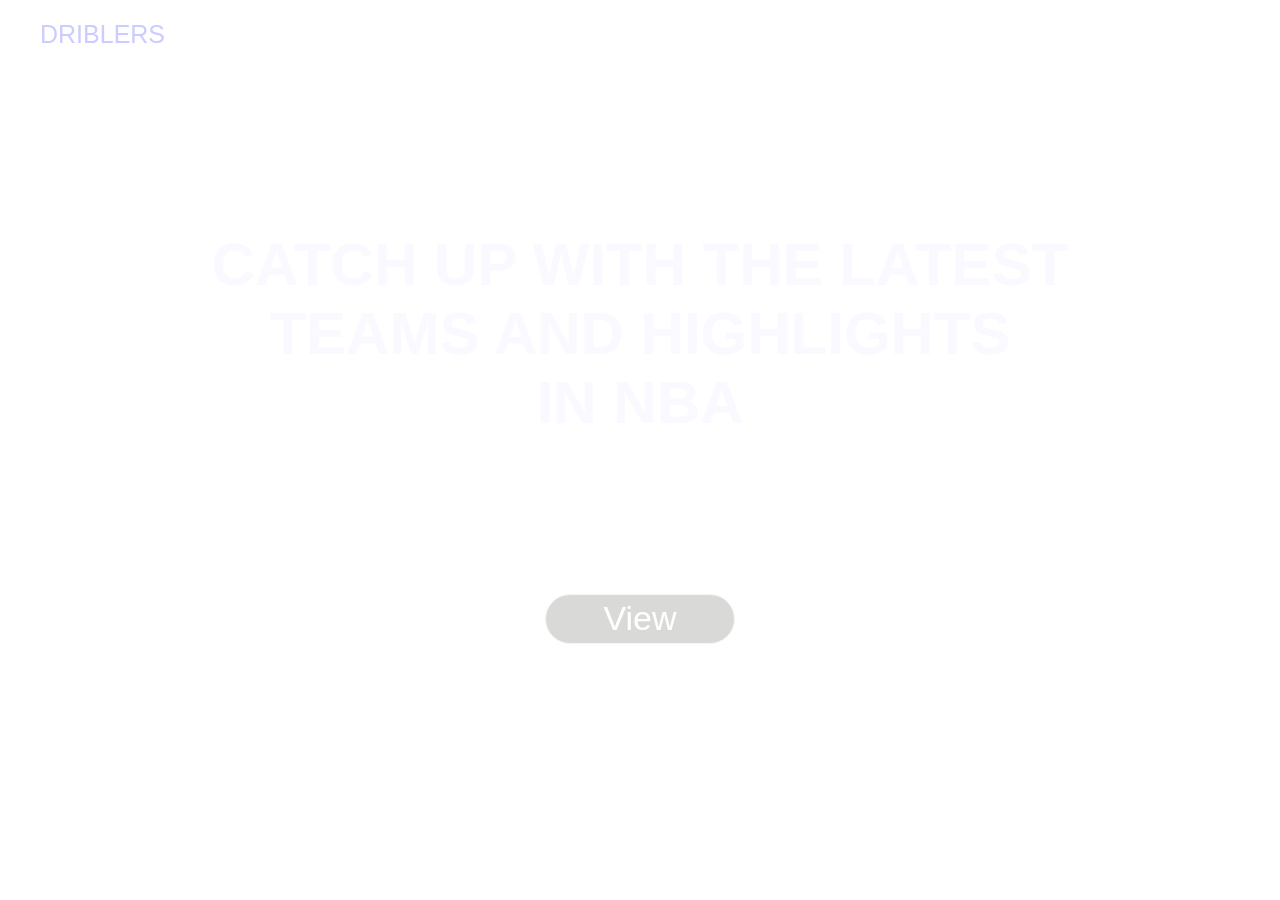
==== index.html @ dff2a7d9 "Create index.html" ====
<!DOCTYPE html>	
<html>
<head>
	<title>Front Page</title>
	<meta http-equiv="CONTENT-TYPE" content="text/html; charset=UTF-8">
        <meta name="viewport" content="width=device-width, initial-scale=1.0">
        
    </head>
	<body>
	<top>
	<p class="nba">DRIBLERS<p>
	<div class="first">
	<ul class="navigation">
                <li class="items"><a href="hl.html">HIGHLIGHTS</a></li>
                <li class="items"><a href="tm.html">TEAMS</a></li>
				<li class="items"><a href="tp.html">TOP PLAYERS</a></li>
				<li class="items"><a href="ab.html">ABOUT</a></li>
    </ul>
    </div>
    </top>
	
	<main>
       <div class="box">
		   <br><br><br><br><br>
		  <center> <h1>CATCH UP WITH THE  LATEST <br>TEAMS AND HIGHLIGHTS<br> IN NBA<br>
		   <br>
		   <br>
		   
		   
		   
		  <a href="hl.html"> <input type="button" value="View"></a> </h1></center>
		  <br> <br>
	   </div>
    </main>	 
		
	</body>
	<style>
* {
  margin: 0;
  padding: 0;
  box-sizing: border-box;
}
	body{
	
	background-image:url(image1.jpeg);
	background-repeat: no-repeat;
	background-size: cover;
	backdrop-filter: blur(2.3px);
	min-height:100vh;
	font-family: sans-serif;
	color:white;
	text-align:center;
	}
img{
	filter:blur(5px);
}


	.top {
  position: fixed;
  

}

.first {
  min-height: 10vh;
  display: flex;
  align-items: center;
  justify-content: space-between;
  padding: 10px;
 

	
}

.first h1 {
  color: #ccf
}
.navigation {
  list-style: none;
  display: flex;
  align-items: center;
  justify-content: flex-end;
  flex: 1;
}

.items a {
  margin-left:10px;
  font-size:25px;
  text-decoration: none;
  color: white;
  padding: 0px 30px; 
}

.items a:hover {
	border:1px solid white;
	border-radius:15px;
	background:rgba(63, 63, 62, 0.2);
	box-shadow: 0 8px 32 0px  rgba(31, 38, 135, 0.37);
	-webkit-backdrop-filter: blur(18px);
	backdrop-filter: blur(18px);
	color: #f2ffcc;

	
}
.nba {
	position:absolute;
	margin-top:20px;
	margin-left:40px;
	height:60px;
	 width:68px;
	 font-size: 25px;
	 color: #ccf;
}
.box input{
	margin: 5px 5px 5px 5px;
	font-family: sans-serif;
	font-size: 34px;
	width: 190px;
	height: 50px;
	border-radius: 30px;
	border:1px solid whitesmoke;
	background:rgba(63, 63, 62, 0.2);
	box-shadow: 0 8px 32 0px  rgba(31, 38, 135, 0.37);
	-webkit-backdrop-filter: blur(3px);
	backdrop-filter: blur(3px);
 	color: white;
}
.box h1{
	padding-bottom: 20px;
	font-size: 60px;
	padding-top: 50px;
	font-family:sans-serif;
	color: rgb(249, 249, 255);
	
	

}

.box p{
	font-size: 20px;
}

	  </style>
</html>
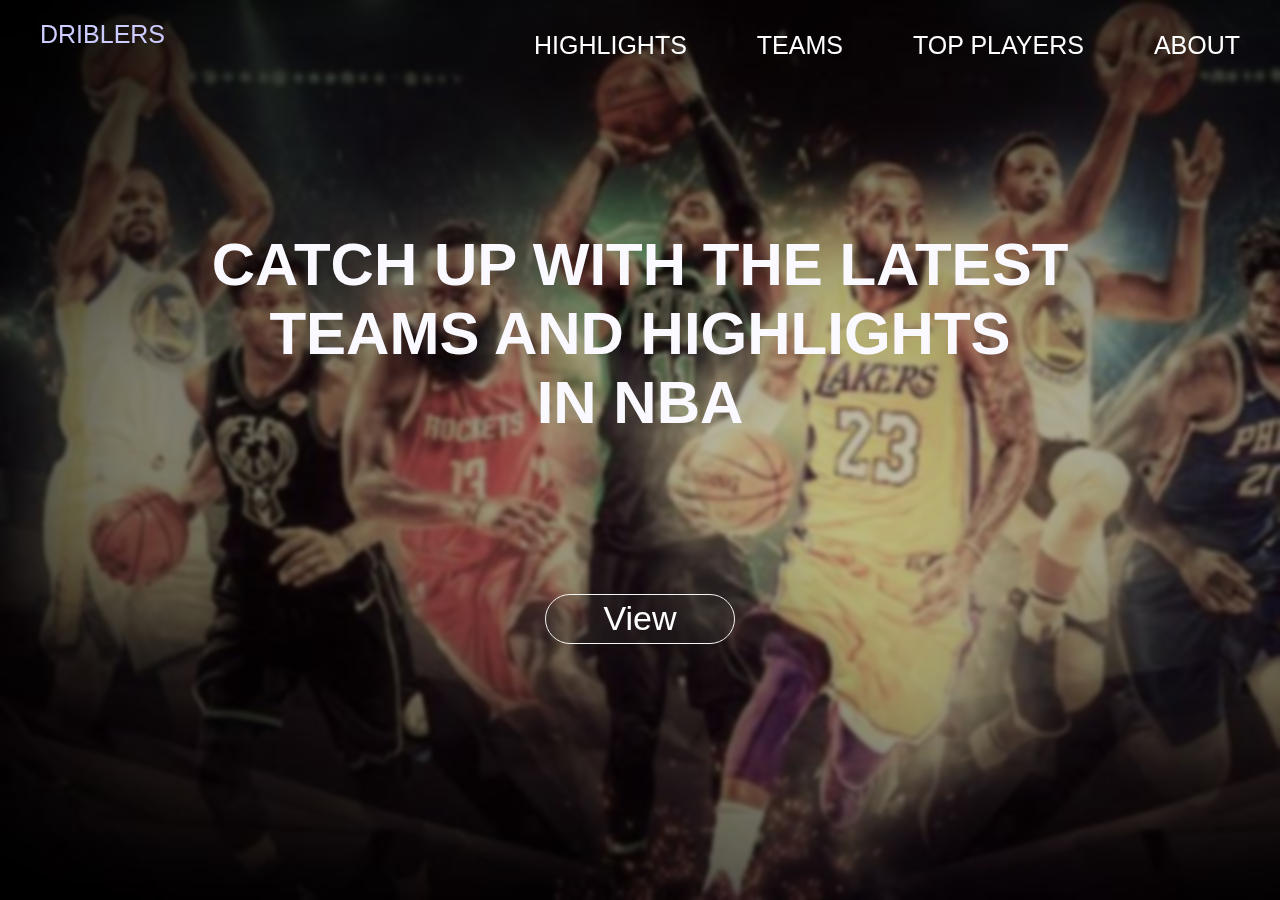
==== commit a5b205fc: "Add files via upload" ====
--- a/index.html
+++ b/index.html
@@ -1,145 +1,145 @@
-<!DOCTYPE html>	
-<html>
-<head>
-	<title>Front Page</title>
-	<meta http-equiv="CONTENT-TYPE" content="text/html; charset=UTF-8">
-        <meta name="viewport" content="width=device-width, initial-scale=1.0">
-        
-    </head>
-	<body>
-	<top>
-	<p class="nba">DRIBLERS<p>
-	<div class="first">
-	<ul class="navigation">
-                <li class="items"><a href="hl.html">HIGHLIGHTS</a></li>
-                <li class="items"><a href="tm.html">TEAMS</a></li>
-				<li class="items"><a href="tp.html">TOP PLAYERS</a></li>
-				<li class="items"><a href="ab.html">ABOUT</a></li>
-    </ul>
-    </div>
-    </top>
-	
-	<main>
-       <div class="box">
-		   <br><br><br><br><br>
-		  <center> <h1>CATCH UP WITH THE  LATEST <br>TEAMS AND HIGHLIGHTS<br> IN NBA<br>
-		   <br>
-		   <br>
-		   
-		   
-		   
-		  <a href="hl.html"> <input type="button" value="View"></a> </h1></center>
-		  <br> <br>
-	   </div>
-    </main>	 
-		
-	</body>
-	<style>
-* {
-  margin: 0;
-  padding: 0;
-  box-sizing: border-box;
-}
-	body{
-	
-	background-image:url(image1.jpeg);
-	background-repeat: no-repeat;
-	background-size: cover;
-	backdrop-filter: blur(2.3px);
-	min-height:100vh;
-	font-family: sans-serif;
-	color:white;
-	text-align:center;
-	}
-img{
-	filter:blur(5px);
-}
-
-
-	.top {
-  position: fixed;
-  
-
-}
-
-.first {
-  min-height: 10vh;
-  display: flex;
-  align-items: center;
-  justify-content: space-between;
-  padding: 10px;
- 
-
-	
-}
-
-.first h1 {
-  color: #ccf
-}
-.navigation {
-  list-style: none;
-  display: flex;
-  align-items: center;
-  justify-content: flex-end;
-  flex: 1;
-}
-
-.items a {
-  margin-left:10px;
-  font-size:25px;
-  text-decoration: none;
-  color: white;
-  padding: 0px 30px; 
-}
-
-.items a:hover {
-	border:1px solid white;
-	border-radius:15px;
-	background:rgba(63, 63, 62, 0.2);
-	box-shadow: 0 8px 32 0px  rgba(31, 38, 135, 0.37);
-	-webkit-backdrop-filter: blur(18px);
-	backdrop-filter: blur(18px);
-	color: #f2ffcc;
-
-	
-}
-.nba {
-	position:absolute;
-	margin-top:20px;
-	margin-left:40px;
-	height:60px;
-	 width:68px;
-	 font-size: 25px;
-	 color: #ccf;
-}
-.box input{
-	margin: 5px 5px 5px 5px;
-	font-family: sans-serif;
-	font-size: 34px;
-	width: 190px;
-	height: 50px;
-	border-radius: 30px;
-	border:1px solid whitesmoke;
-	background:rgba(63, 63, 62, 0.2);
-	box-shadow: 0 8px 32 0px  rgba(31, 38, 135, 0.37);
-	-webkit-backdrop-filter: blur(3px);
-	backdrop-filter: blur(3px);
- 	color: white;
-}
-.box h1{
-	padding-bottom: 20px;
-	font-size: 60px;
-	padding-top: 50px;
-	font-family:sans-serif;
-	color: rgb(249, 249, 255);
-	
-	
-
-}
-
-.box p{
-	font-size: 20px;
-}
-
-	  </style>
-</html>
+<!DOCTYPE html>	
+<html>
+<head>
+	<title>Front Page</title>
+	<meta http-equiv="CONTENT-TYPE" content="text/html; charset=UTF-8">
+        <meta name="viewport" content="width=device-width, initial-scale=1.0">
+        
+    </head>
+	<body>
+	<top>
+	<p class="nba">DRIBLERS<p>
+	<div class="first">
+	<ul class="navigation">
+                <li class="items"><a href="hl.html">HIGHLIGHTS</a></li>
+                <li class="items"><a href="tm.html">TEAMS</a></li>
+				<li class="items"><a href="tp.html">TOP PLAYERS</a></li>
+				<li class="items"><a href="ab.html">ABOUT</a></li>
+    </ul>
+    </div>
+    </top>
+	
+	<main>
+       <div class="box">
+		   <br><br><br><br><br>
+		  <center> <h1>CATCH UP WITH THE  LATEST <br>TEAMS AND HIGHLIGHTS<br> IN NBA<br>
+		   <br>
+		   <br>
+		   
+		   
+		   
+		  <a href="hl.html"> <input type="button" value="View"></a> </h1></center>
+		  <br> <br>
+	   </div>
+    </main>	 
+		
+	</body>
+	<style>
+* {
+  margin: 0;
+  padding: 0;
+  box-sizing: border-box;
+}
+	body{
+	
+	background-image:url(image1.jpeg);
+	background-repeat: no-repeat;
+	background-size: cover;
+	backdrop-filter: blur(2.3px);
+	min-height:100vh;
+	font-family: sans-serif;
+	color:white;
+	text-align:center;
+	}
+img{
+	filter:blur(5px);
+}
+
+
+	.top {
+  position: fixed;
+  
+
+}
+
+.first {
+  min-height: 10vh;
+  display: flex;
+  align-items: center;
+  justify-content: space-between;
+  padding: 10px;
+ 
+
+	
+}
+
+.first h1 {
+  color: #ccf
+}
+.navigation {
+  list-style: none;
+  display: flex;
+  align-items: center;
+  justify-content: flex-end;
+  flex: 1;
+}
+
+.items a {
+  margin-left:10px;
+  font-size:25px;
+  text-decoration: none;
+  color: white;
+  padding: 0px 30px; 
+}
+
+.items a:hover {
+	border:1px solid white;
+	border-radius:15px;
+	background:rgba(63, 63, 62, 0.2);
+	box-shadow: 0 8px 32 0px  rgba(31, 38, 135, 0.37);
+	-webkit-backdrop-filter: blur(18px);
+	backdrop-filter: blur(18px);
+	color: #f2ffcc;
+
+	
+}
+.nba {
+	position:absolute;
+	margin-top:20px;
+	margin-left:40px;
+	height:60px;
+	 width:68px;
+	 font-size: 25px;
+	 color: #ccf;
+}
+.box input{
+	margin: 5px 5px 5px 5px;
+	font-family: sans-serif;
+	font-size: 34px;
+	width: 190px;
+	height: 50px;
+	border-radius: 30px;
+	border:1px solid whitesmoke;
+	background:rgba(63, 63, 62, 0.2);
+	box-shadow: 0 8px 32 0px  rgba(31, 38, 135, 0.37);
+	-webkit-backdrop-filter: blur(3px);
+	backdrop-filter: blur(3px);
+ 	color: white;
+}
+.box h1{
+	padding-bottom: 20px;
+	font-size: 60px;
+	padding-top: 50px;
+	font-family:sans-serif;
+	color: rgb(249, 249, 255);
+	
+	
+
+}
+
+.box p{
+	font-size: 20px;
+}
+
+	  </style>
+</html>